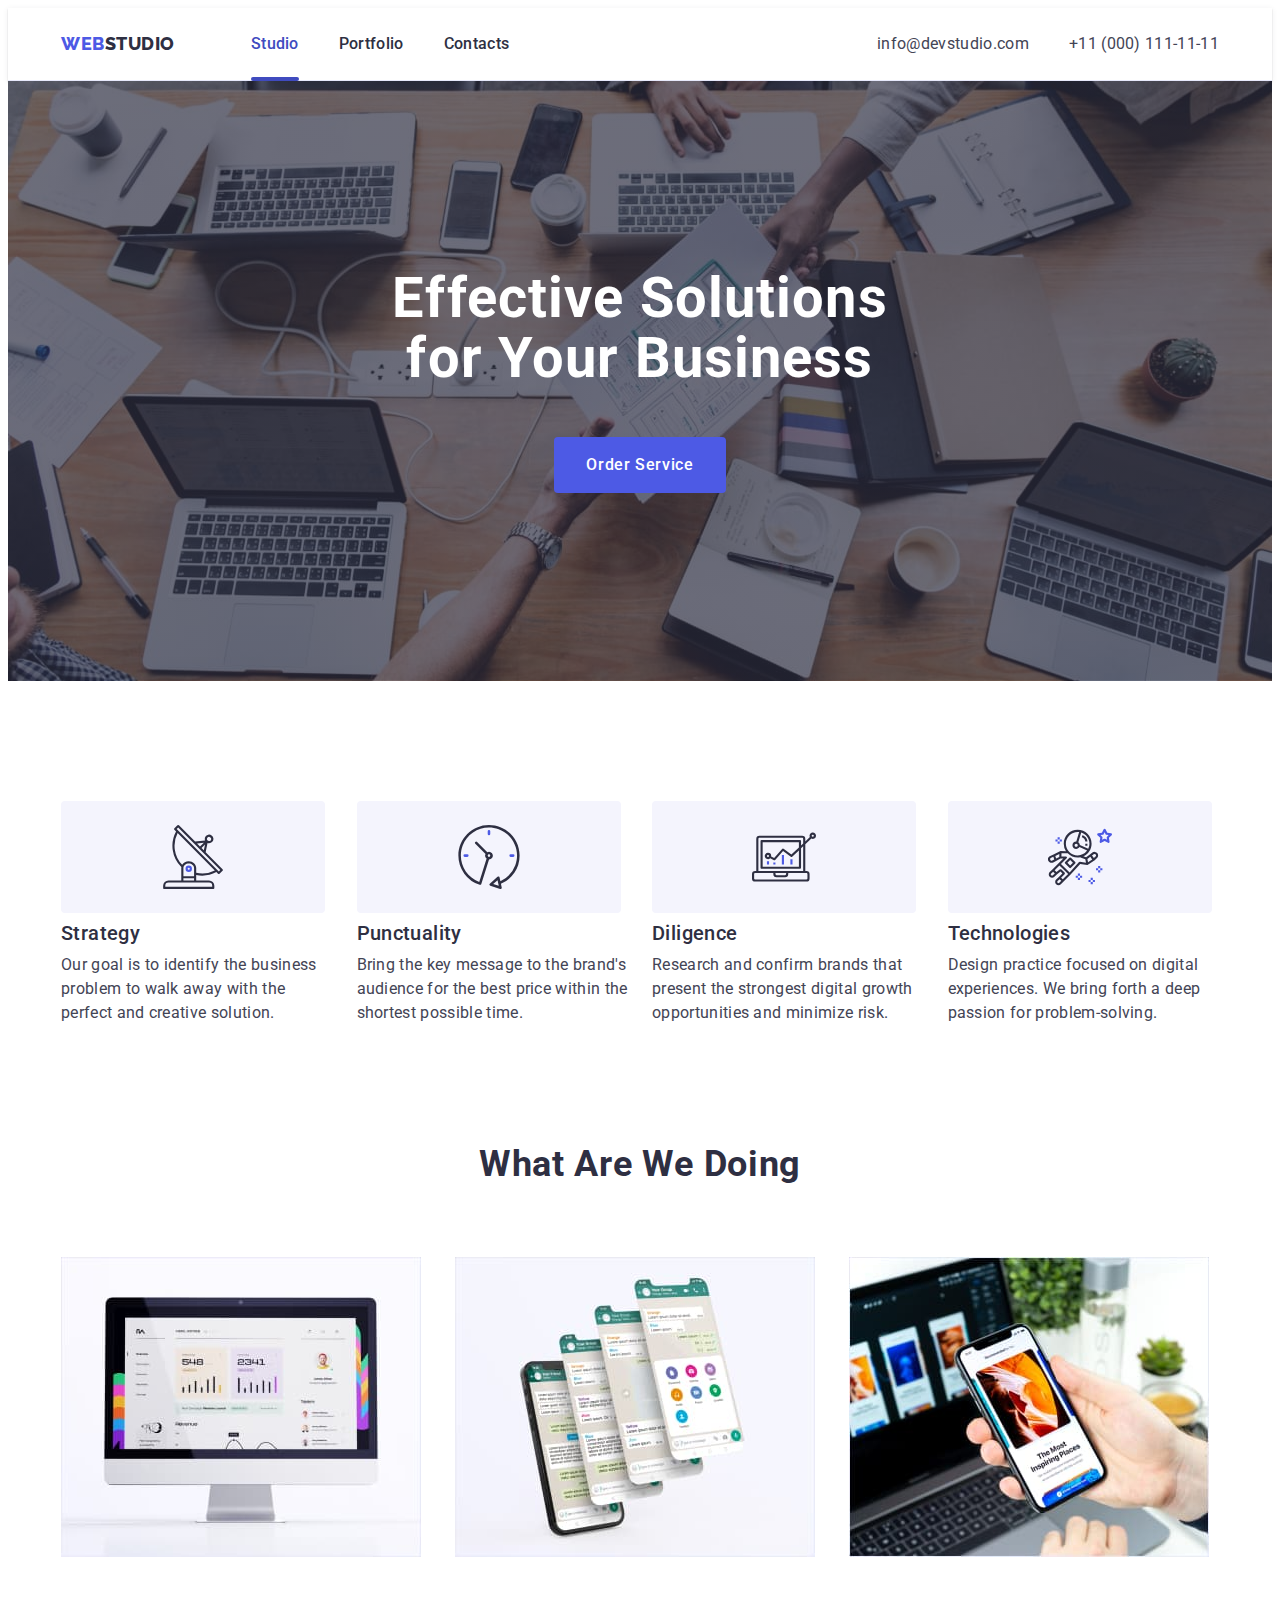
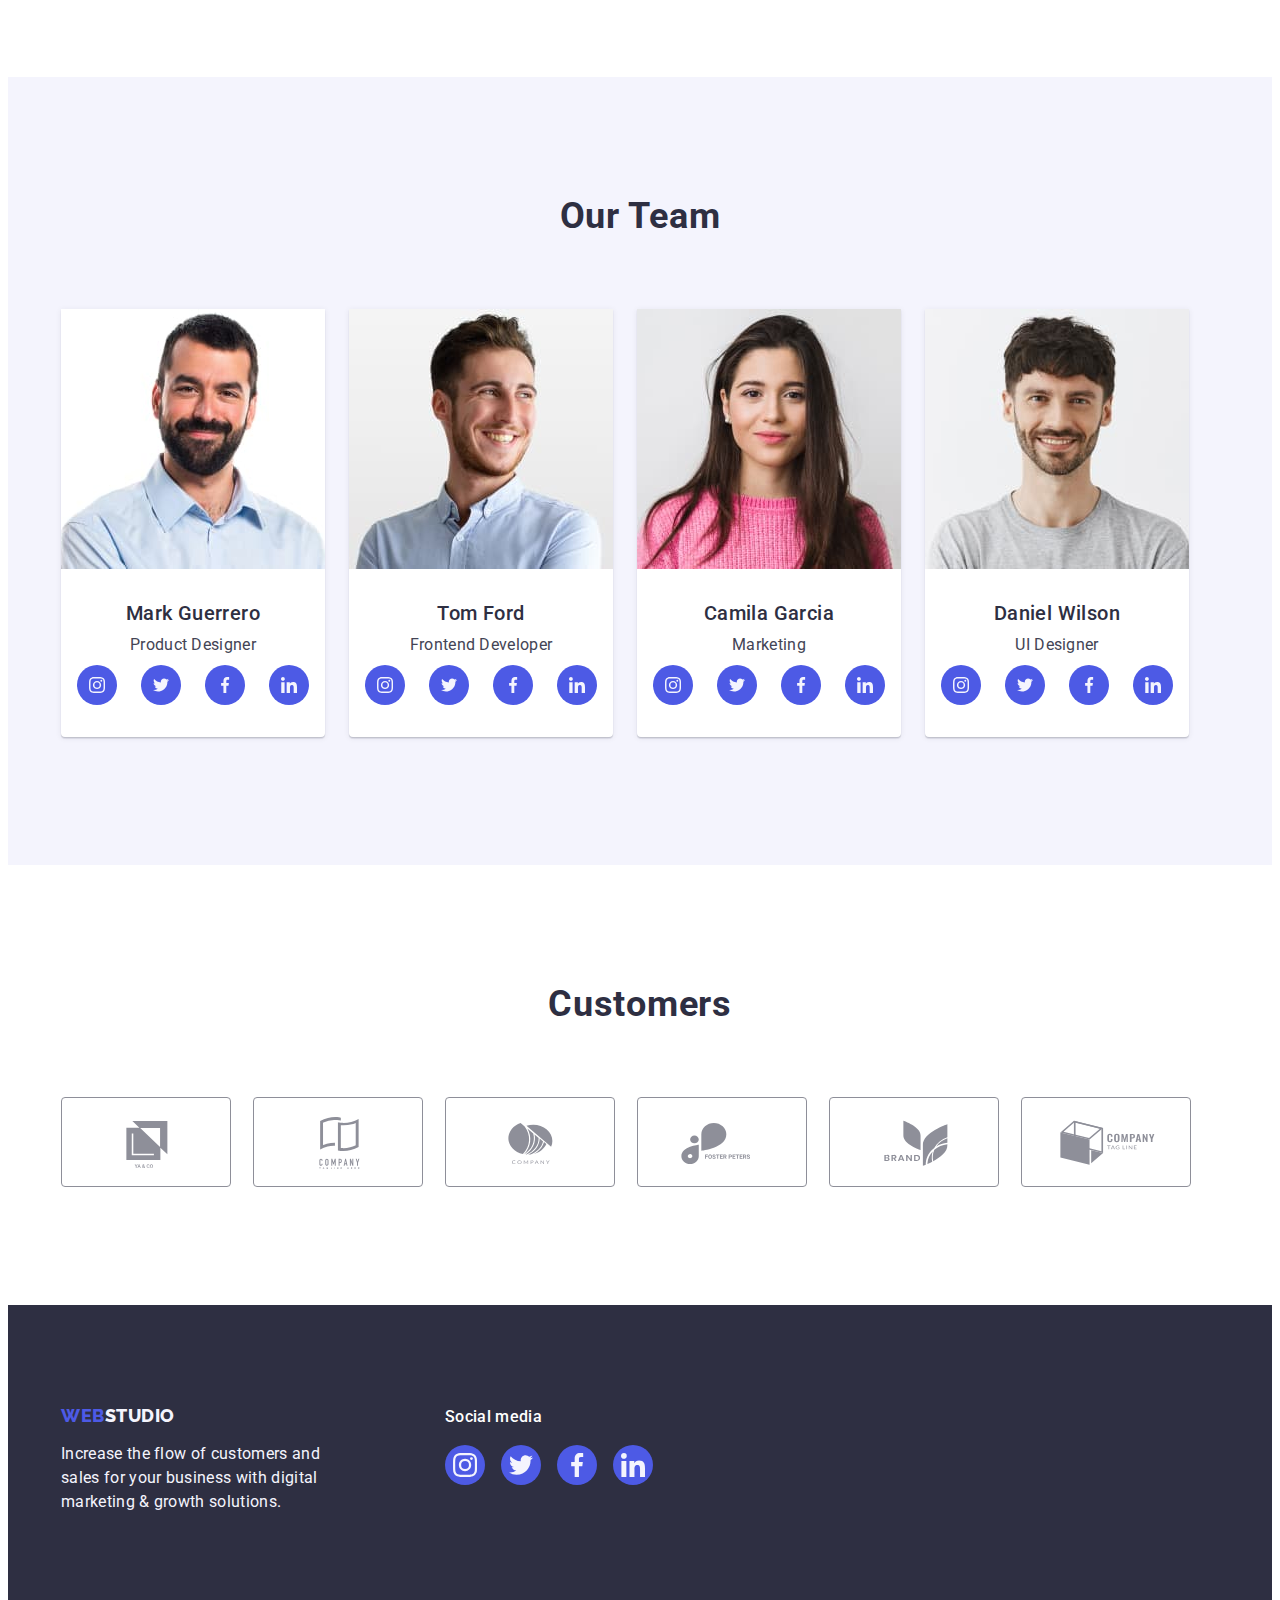
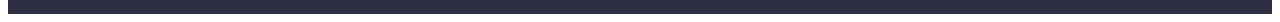
==== index.html @ b4ae4a30 "Initial commit" ====
<!DOCTYPE html>
<html lang="en">
  <head>
    <meta charset="UTF-8" />
    <meta name="viewport" content="width=device-width, initial-scale=1.0" />
    <title>Web Studio(Version 4.0)</title>
    <link rel="preconnect" href="https://fonts.googleapis.com" />
    <link rel="preconnect" href="https://fonts.gstatic.com" crossorigin />
    <link
      href="https://fonts.googleapis.com/css2?family=Raleway:wght@800&family=Roboto:wght@400;500;700&display=swap"
      rel="stylesheet"
    />
    <link
      rel="stylesheet"
      href="https://cdnjs.cloudflare.com/ajax/libs/modern-normalize/2.0.0/modern-normalize.min.css"
      integrity="sha512-4xo8blKMVCiXpTaLzQSLSw3KFOVPWhm/TRtuPVc4WG6kUgjH6J03IBuG7JZPkcWMxJ5huwaBpOpnwYElP/m6wg=="
      crossorigin="anonymous"
      referrerpolicy="no-referrer"
    />
    <link rel="stylesheet" href="./css/style.css" />
  </head>
  <body>
    <header class="header">
      <div class="header-container container">
        <nav class="header-navigation">
          <a class="header-logo link" href="./index.html"
            >Web<span class="secondpart-logo">Studio</span></a
          >
          <ul class="header-menu list">
            <li class="header-menu-item">
              <a class="header-menu-list link current" href="./index.html"
                >Studio</a
              >
            </li>
            <li class="header-menu-item">
              <a class="header-menu-list link" href="./portfolio.html"
                >Portfolio</a
              >
            </li>
            <li class="header-menu-item">
              <a class="header-menu-list link" href="">Contacts</a>
            </li>
          </ul>
        </nav>

        <address class="contacts">
          <ul class="contacts-list list">
            <li class="contacts-item">
              <a
                class="contacts-item-link link"
                href="mailto:info@devstudio.com"
                >info@devstudio.com</a
              >
            </li>
            <li class="contacts-item">
              <a class="contacts-item-link link" href="tel:+110001111111"
                >+11 (000) 111-11-11</a
              >
            </li>
          </ul>
        </address>
      </div>
    </header>
    <main>
      <section class="hero">
        <div class="container hero-container">
          <h1 class="hero-tittle">Effective Solutions for Your Business</h1>
          <button class="hero-button" type="button" data-modal-open>
            Order Service
          </button>
        </div>
      </section>
      <section class="advantages">
        <div class="container">
          <h2 class="visually-hidden">Advantager</h2>
          <ul class="advantages-list list">
            <li class="advantages-item">
              <div class="icon-wrap">
                <svg class="advantages-icon" width="64" height="64">
                  <use href="./images/icons.svg#icon-antenna"></use>
                </svg>
              </div>
              <h3 class="advantages-subtitle">Strategy</h3>
              <p class="advantages-item-text">
                Our goal is to identify the business problem to walk away with
                the perfect and creative solution.
              </p>
            </li>
            <li class="advantages-item">
              <div class="icon-wrap">
                <svg class="advantages-icon" width="64" height="64">
                  <use href="./images/icons.svg#icon-clock"></use>
                </svg>
              </div>
              <h3 class="advantages-subtitle">Punctuality</h3>
              <p class="advantages-item-text">
                Bring the key message to the brand's audience for the best price
                within the shortest possible time.
              </p>
            </li>
            <li class="advantages-item">
              <div class="icon-wrap">
                <svg class="advantages-icon" width="64" height="64">
                  <use href="./images/icons.svg#icon-diagram"></use>
                </svg>
              </div>
              <h3 class="advantages-subtitle">Diligence</h3>
              <p class="advantages-item-text">
                Research and confirm brands that present the strongest digital
                growth opportunities and minimize risk.
              </p>
            </li>
            <li class="advantages-item">
              <div class="icon-wrap">
                <svg class="advantages-icon" width="64" height="64">
                  <use href="./images/icons.svg#icon-astronaut"></use>
                </svg>
              </div>
              <h3 class="advantages-subtitle">Technologies</h3>
              <p class="advantages-item-text">
                Design practice focused on digital experiences. We bring forth a
                deep passion for problem-solving.
              </p>
            </li>
          </ul>
        </div>
      </section>
      <section class="products">
        <div class="container">
          <h2 class="products-title">What are we doing</h2>
          <ul class="products-list list">
            <li class="products-item">
              <img
                src="./images/products-img1.jpg"
                alt="monitor"
                width="360"
                class="products-img"
              />
            </li>
            <li class="products-item">
              <img
                src="./images/products-img2.jpg"
                alt="touchscreen"
                width="360"
                class="products-img"
              />
            </li>
            <li class="products-item">
              <img
                src="./images/products-img3.jpg"
                alt="mobitel"
                width="360"
                class="products-img"
              />
            </li>
          </ul>
        </div>
      </section>
      <section class="team">
        <div class="team-container container">
          <h2 class="team-tittle">Our Team</h2>
          <ul class="team-list list">
            <li class="team-item">
              <img
                src="./images/team-card-1.jpg"
                alt="Mark Guerrero"
                width="264"
              />
              <div class="team-text-cont">
                <h3 class="team-name">Mark Guerrero</h3>
                <p class="team-name-text">Product Designer</p>
                <ul class="team-soc-list list">
                  <li class="team-soc-item">
                    <a href="" class="team-soc-link">
                      <svg class="team-soc-icon" width="16" height="16">
                        <use href="./images/icons.svg#instagram"></use>
                      </svg>
                    </a>
                  </li>
                  <li class="team-soc-item">
                    <a href="" class="team-soc-link">
                      <svg class="team-soc-icon" width="16" height="16">
                        <use href="./images/icons.svg#icon-twitter"></use>
                      </svg>
                    </a>
                  </li>
                  <li class="team-soc-item">
                    <a href="" class="team-soc-link">
                      <svg class="team-soc-icon" width="16" height="16">
                        <use href="./images/icons.svg#icon-facebook"></use>
                      </svg>
                    </a>
                  </li>
                  <li class="team-soc-item">
                    <a href="" class="team-soc-link">
                      <svg class="team-soc-icon" width="16" height="16">
                        <use href="./images/icons.svg#icon-linkedin"></use>
                      </svg>
                    </a>
                  </li>
                </ul>
              </div>
            </li>
            <li class="team-item">
              <img src="./images/team-card-2.jpg" alt="Tom Ford" width="264" />
              <div class="team-text-cont">
                <h3 class="team-name">Tom Ford</h3>
                <p class="team-name-text">Frontend Developer</p>
                <ul class="team-soc-list list">
                  <li class="team-soc-item">
                    <a href="" class="team-soc-link">
                      <svg class="team-soc-icon" width="16" height="16">
                        <use href="./images/icons.svg#instagram"></use>
                      </svg>
                    </a>
                  </li>
                  <li class="team-soc-item">
                    <a href="" class="team-soc-link">
                      <svg class="team-soc-icon" width="16" height="16">
                        <use href="./images/icons.svg#icon-twitter"></use>
                      </svg>
                    </a>
                  </li>
                  <li class="team-soc-item">
                    <a href="" class="team-soc-link">
                      <svg class="team-soc-icon" width="16" height="16">
                        <use href="./images/icons.svg#icon-facebook"></use>
                      </svg>
                    </a>
                  </li>
                  <li class="team-soc-item">
                    <a href="" class="team-soc-link">
                      <svg class="team-soc-icon" width="16" height="16">
                        <use href="./images/icons.svg#icon-linkedin"></use>
                      </svg>
                    </a>
                  </li>
                </ul>
              </div>
            </li>
            <li class="team-item">
              <img
                src="./images/team-card-3.jpg"
                alt="Camila Garcia"
                width="264"
              />
              <div class="team-text-cont">
                <h3 class="team-name">Camila Garcia</h3>
                <p class="team-name-text">Marketing</p>
                <ul class="team-soc-list list">
                  <li class="team-soc-item">
                    <a href="" class="team-soc-link">
                      <svg class="team-soc-icon" width="16" height="16">
                        <use href="./images/icons.svg#instagram"></use>
                      </svg>
                    </a>
                  </li>
                  <li class="team-soc-item">
                    <a href="" class="team-soc-link">
                      <svg class="team-soc-icon" width="16" height="16">
                        <use href="./images/icons.svg#icon-twitter"></use>
                      </svg>
                    </a>
                  </li>
                  <li class="team-soc-item">
                    <a href="" class="team-soc-link">
                      <svg class="team-soc-icon" width="16" height="16">
                        <use href="./images/icons.svg#icon-facebook"></use>
                      </svg>
                    </a>
                  </li>
                  <li class="team-soc-item">
                    <a href="" class="team-soc-link">
                      <svg class="team-soc-icon" width="16" height="16">
                        <use href="./images/icons.svg#icon-linkedin"></use>
                      </svg>
                    </a>
                  </li>
                </ul>
              </div>
            </li>
            <li class="team-item">
              <img
                src="./images/team-card-4.jpg"
                alt="Daniel Wilson"
                width="264"
              />
              <div class="team-text-cont">
                <h3 class="team-name">Daniel Wilson</h3>
                <p class="team-name-text">UI Designer</p>
                <ul class="team-soc-list list">
                  <li class="team-soc-item">
                    <a href="" class="team-soc-link">
                      <svg class="team-soc-icon" width="16" height="16">
                        <use href="./images/icons.svg#instagram"></use>
                      </svg>
                    </a>
                  </li>
                  <li class="team-soc-item">
                    <a href="" class="team-soc-link">
                      <svg class="team-soc-icon" width="16" height="16">
                        <use href="./images/icons.svg#icon-twitter"></use>
                      </svg>
                    </a>
                  </li>
                  <li class="team-soc-item">
                    <a href="" class="team-soc-link">
                      <svg class="team-soc-icon" width="16" height="16">
                        <use href="./images/icons.svg#icon-facebook"></use>
                      </svg>
                    </a>
                  </li>
                  <li class="team-soc-item">
                    <a href="" class="team-soc-link">
                      <svg class="team-soc-icon" width="16" height="16">
                        <use href="./images/icons.svg#icon-linkedin"></use>
                      </svg>
                    </a>
                  </li>
                </ul>
              </div>
            </li>
          </ul>
        </div>
      </section>
      <section class="customers">
        <div class="container">
          <h2 class="customers-title">Customers</h2>
          <ul class="customers-list list">
            <li class="customers-item">
              <a href="" class="customers-link">
                <svg class="customers-icon" width="104" height="56">
                  <use href="./images/icons.svg#icon-logo-1"></use>
                </svg>
              </a>
            </li>
            <li class="customers-item">
              <a href="" class="customers-link">
                <svg class="customers-icon" width="104" height="56">
                  <use href="./images/icons.svg#icon-logo-2"></use>
                </svg>
              </a>
            </li>
            <li class="customers-item">
              <a href="" class="customers-link">
                <svg class="customers-icon" width="104" height="56">
                  <use href="./images/icons.svg#icon-logo-3"></use>
                </svg>
              </a>
            </li>
            <li class="customers-item">
              <a href="" class="customers-link">
                <svg class="customers-icon" width="104" height="56">
                  <use href="./images/icons.svg#icon-logo-4"></use>
                </svg>
              </a>
            </li>
            <li class="customers-item">
              <a href="" class="customers-link">
                <svg class="customers-icon" width="104" height="56">
                  <use href="./images/icons.svg#icon-logo-5"></use>
                </svg>
              </a>
            </li>
            <li class="customers-item">
              <a href="" class="customers-link">
                <svg class="customers-icon" width="104" height="56">
                  <use href="./images/icons.svg#icon-logo-6"></use>
                </svg>
              </a>
            </li>
          </ul>
        </div>
      </section>
    </main>
    <footer class="footer">
      <div class="container footer-container">
        <div class="logo-wrap">
          <a class="footer-logo link" href="./index.html"
            >Web<span class="footer-secondpart-logo">Studio</span></a
          >
          <p class="footer-text">
            Increase the flow of customers and sales for your business with
            digital marketing & growth solutions.
          </p>
        </div>
        <div class="footer-soc-wrap">
          <p class="footer-soc-text">Social media</p>
          <ul class="footer-soc-list list">
            <li class="footer-soc-item">
              <a href="" class="footer-soc-link">
                <svg class="footer-soc-icon" width="24" height="24">
                  <use href="./images/icons.svg#instagram"></use>
                </svg>
              </a>
            </li>
            <li class="footer-soc-item">
              <a href="" class="footer-soc-link">
                <svg class="footer-soc-icon" width="24" height="24">
                  <use href="./images/icons.svg#icon-twitter"></use>
                </svg>
              </a>
            </li>
            <li class="footer-soc-item">
              <a href="" class="footer-soc-link">
                <svg class="footer-soc-icon" width="24" height="24">
                  <use href="./images/icons.svg#icon-facebook"></use>
                </svg>
              </a>
            </li>
            <li class="footer-soc-item">
              <a href="" class="footer-soc-link">
                <svg class="footer-soc-icon" width="24" height="24">
                  <use href="./images/icons.svg#icon-linkedin"></use>
                </svg>
              </a>
            </li>
          </ul>
        </div>
      </div>
    </footer>
    <div class="backdrop is-hidden" data-modal>
      <div class="modal">
        <button type="button" class="modal-close-btn" data-modal-close>
          <svg class="modal-button" width="8" height="8">
            <use href="./images/icons.svg#icon-close-black"></use>
          </svg>
        </button>
      </div>
    </div>
    <script src="./js/modal.js"></script>
  </body>
</html>
---- css/style.css ----
:root{
    --iris: #4D5AE5;
    --navyblue: #2E2F42;
    --ocean: #404BBF;
    --slate: #434455;
    --white: #FFF;
    --cloud: #F4F4FD;
    --cornflower: #E7E9FC;
    --timing-function: 250ms cubic-bezier(0.4, 0, 0.2, 1);
}



p, h1,h2,h3,h4,h5,h6 {
    margin-top: 0;
    margin-bottom: 0;
}

ul, ol {
    margin-top: 0;
    margin-bottom: 0;
    padding-left: 0;
    margin: 0 auto;
}

img {
    display: block;
    max-width: 100%;
    height: auto;
}

body { 
    font-family: "Roboto", sans-serif;
    color:var(--slate);
    background-color: var(--white);
}

.container {
    width: 100%;
    max-width: 1158px;
    padding-left: 15px;
    padding-right: 15px;
    margin: 0 auto;    
}

.visually-hidden {
    position: absolute;
    width: 1px;
    height: 1px;
    margin: -1px;
    border: 0;
    padding: 0;
    white-space: nowrap;
    clip-path: inset(100%);
    clip: rect(0 0 0 0);
    overflow: hidden;
}


.link {
    text-decoration: none;
}
.list {
    list-style-type: none;
}
.header-logo {
    color: var(--iris);
        font-size: 18px;
        font-family: Raleway, sans-serif;        
        font-weight: 800;
        line-height: 1.17;
        letter-spacing: 0.03em;
        text-transform: uppercase;
        margin-right: 76px;
}
.secondpart-logo {
    color: var(--navyblue);
}
/**---------------HEADER----------------*/

.header-menu-list.current {
    position: relative;
    color: #404BBF;
    transition: color var(--timing-function);
}
.header-menu-list.current::after{
    content: '';
    border-radius: 2px;
    background: var(--ocean, #404BBF);
    width: 100%;
    height: 4px;
    position: absolute;
    left: 0;
    bottom: -1px;
}

.header {
    border-bottom: 1px solid var(--cornflower);
    box-shadow: 0px 2px 1px rgba(46, 47, 66, 0.08), 0px 1px 1px rgba(46, 47, 66, 0.16), 0px 1px 6px rgba(46, 47, 66, 0.08);
}

.header-container {
    display: flex;
    justify-content: space-between;
    
}

.header-navigation {
    display: flex;
    align-items: center;
}

.header-menu {
    display: flex;
    gap: 40px;
}


.header-menu-list {
    color: var(--navyblue);
    font-size: 16px;
    font-weight: 500;
    display: block;
    line-height: 1.5;
    letter-spacing: 0.02em;
    padding: 24px 0;
    transition: color (var(--timing-function));
}

.header-menu-list:hover,
.header-menu-list:focus {
    color: var(--ocean);
}

    .contacts {
        font-style: normal;
    }

    .contacts-list {
        display: flex;
        gap: 40px;
        margin-left: auto;
    }

.contacts-item-link {
    color: var(--slate);
        font-size: 16px;
        display: block;
        line-height: 1.5;
        letter-spacing: 0.02em;
        padding: 24px 0;
        transition: color var(--timing-function);
}
.contacts-item-link:hover,
.contacts-item-link:focus {
    color: var(--ocean);
}
/**---------------HERO----------------*/
.hero {   
    background: var(--navyblue);
    padding-top: 188px;
    padding-bottom: 188px;
    background-image: linear-gradient(rgba(46, 47, 66, 0.70), rgba(46, 47, 66, 0.70)), url(../images/people-office.jpg);
    background-repeat: no-repeat;
    background-position: center;
    background-size: cover;
    max-width: 1440px;
    margin: 0 auto;

}
    .hero-container {        
        margin: 0 auto;
    }

.hero-tittle {
        color: var(--white);
        text-align: center;
        font-size: 56px;
        font-weight: 700;
        line-height: 1.07;
        letter-spacing: 0.02em;
        text-align: center;
        max-width: 496px;
        margin: 0 auto;
        margin-bottom: 48px;
}
.hero-button {
        color:var(--white);       
        font-size: 16px;
        font-family: "Roboto", sans-serif;
        font-weight: 500;
        line-height: 1.5;
        letter-spacing: 0.04em;
        background-color: var(--iris);
        cursor: pointer;
        display: block;
        padding: 16px 32px;
        margin: 0 auto;
        min-width: 169px;
        height: 56px;
        border: none;
        border-radius: 4px;
        transition: background-color var(--timing-function);
}
.hero-button:hover,
.hero-button:focus {
    background-color: var(--ocean);
}

/**---------------ADWANTAGES----------------*/

.advantages {
    margin:0 0;
    padding-top: 120px;
    padding-bottom: 120px;

}


.advantages-list {
    display: flex;
    gap: 24px;

}


.advantages-item {
    width: calc((100% - 24px * 3) / 4);

}

.icon-wrap {
    width: 264px;
    height: 112px;
    background-color: #F4F4FD;
    display: flex;
    justify-content: center;
    align-items: center;
    margin-bottom: 8px;
    border-radius: 4px;

}
.advantages-subtitle {
    color: var(--navyblue);
    font-size: 20px;
    font-weight: 500;
    line-height: 1.2;
    letter-spacing: 0.02em;
    margin-bottom: 8px;
}

.advantages-item-text {
    color: var(--slate);
    font-size: 16px;
    line-height: 1.5;
    letter-spacing: 0.02em;
}


/**---------------PRODUUCTS----------------*/


.products {
    padding-bottom: 120px;
}

.products-title {
        color: var(--navyblue);
        text-align: center;
        font-size: 36px;
        font-weight: 700;
        line-height: 1.11;
        letter-spacing: 0.02em;
        text-transform: capitalize;
        text-align: center;
        margin-bottom: 72px;
}

.products-list {
    display: flex;
    gap: 24px;
}

.products-item {
    width: calc((100% - 48px) / 3);    
}

.products-img {}

/**---------------TEAM----------------*/


.team {
background-color: var(--cloud);
padding: 120px 0;
}

.teaam-container {
    padding: 120px 0;
}

.team-tittle {
        color: var(--navyblue);
        text-align: center;
        font-size: 36px;
        font-weight: 700;
        line-height: 1.11;
        letter-spacing: 0.02em;
        text-transform: capitalize;        
        margin-bottom: 72px;
}

.team-list {
    display: flex;
    gap: 24px; 
    }

.list {}

.team-item {
    width: calc((100% - 72) - 4);
    background-color: var(--white);
    margin-bottom: 120px;
    margin-bottom: 8px;
    border-radius: 0px 0px 4px 4px;
    box-shadow: 0px 1px 6px rgba(46, 47, 66, 0.08),
        0px 1px 1px rgba(46, 47, 66, 0.16),
        0px 2px 1px rgba(46, 47, 66, 0.08);
}

.team-text-cont {
padding: 32px 0;
}

.team-name {
        color: var(--navyblue);
        text-align: center;
        font-size: 20px;
        font-weight: 500;
        line-height: 1.2;
        letter-spacing: 0.02em; 
        margin-bottom: 8px;       
}

.team-name-text {
        color: var(--slate);
        text-align: center;
        font-size: 16px;
        line-height: 1.5;
        letter-spacing: 0.02em;
        margin-bottom: 8px;
}

.team-soc-list {
    display: flex;
    gap: 24px;
    justify-content: center;
}

.team-soc-item {
    width: 40px;
    height: 40px;
}

.team-soc-link {
    display: flex;
    justify-content: center;
    align-items: center;
    height: 100%;
    width: 100%;
    background-color: #4D5AE5;
    border-radius: 50%;
    transition: background-color var(--timing-function) ;
}

.team-soc-link:hover,
.team-soc-link:focus {
    background-color: #404BBF;
}

.team-soc-icon {
    fill: #F4F4FD;
}

/**---------------CUSTOMERS----------------*/

.customers {
padding: 120px 0;
    }



.customers-title {
    color:  #2E2F42;
        text-align: center;
        font-size: 36px;
        line-height: 1.11;
        letter-spacing: 0.02em;
        text-transform: capitalize;
        margin-bottom: 72px;
}

.customers-list {
 display: flex;
 gap: 24px;   
}



.customers-item {
    width: 168px;
    height: 88px;
}

.customers-link {
    width: 100%;
    height: 100%;
    display: flex;
    justify-content: center;
    align-items: center;
    border-radius: 4px;
        border: 1px solid  #8E8F99;
        color: #8E8F99;
        transition: color var(--timing-function), border-color var(--timing-function);
}

.customers-icon {
    fill: currentColor;
}

.customers-link:hover,
.customers-link:focus {
    color: #404BBF;
    border-color: #404BBF;
}

/**---------------FOOTER----------------*/

.footer {
    background-color: var(--navyblue);    
    padding: 100px 0;
}

.footer-container {
    display: flex;
    align-items: baseline;
}

.logo-wrap {
    margin-right: 120px;
}

.footer-logo {
        display: inline-block;
        color: var(--iris);
        font-size: 18px;
        font-family: Raleway, sans-serif;
        font-weight: 800;
        line-height:1.17;
        letter-spacing: 0.03em;
        text-transform: uppercase; 
        margin-bottom: 16px;       
}


.footer-secondpart-logo {
        color: var(--cloud);        
}

.footer-text {
        color: var(--cloud);
        font-size: 16px;
        line-height: 1.5;
        letter-spacing: 0.02em;
        max-width: 264px;
}

.footer-soc-wrap {}

.footer-soc-text {
    color:  #FFF;
        font-size: 16px;
        font-style: normal;
        font-weight: 500;
        line-height: 1.5;
        letter-spacing: 0.02em;
        margin-bottom: 16px;
}

.footer-soc-list {
    display: flex;
    gap: 16px;
    justify-content: center;
    align-items: baseline;
}

.footer-soc-item {
    width: 40px;
    height: 40px;
}

.footer-soc-link {
    display: flex;
        justify-content: center;
        align-items: center;
        height: 100%;
        width: 100%;
        background-color: #4D5AE5;
        border-radius: 50%;
        transition: background-color var(--timing-function);
}

.footer-soc-link:hover,
.footer-soc-link:focus {
    background-color: #31D0AA;
}

.footer-soc-icon {
    fill: #F4F4FD;
}

/**---------------PORTFOLIOPROJECTS----------------*/

.portfolio {
    padding: 96px 0 120px 0;
}

.projects-list {
    display: flex;    
    margin: 0 auto;
    justify-content: center;
    gap: 24px;
    margin-bottom: 72px;  
}

.button-project {
        color: var(--iris);
        text-align: center;
        font-family: Roboto, sans-serif;
        font-size: 16px;
        font-style: normal;
        font-weight: 500;
        line-height: 1.5;
        letter-spacing: 0.04em;
        background-color: var(--cloud);
        cursor: pointer;
        padding: 12px 24px;  
        border: 1px solid var(--cornflower);
        border-radius: 4px;        
        transition: color 250ms cubic-bezier(0.4, 0, 0.2, 1),
            background-color 250ms cubic-bezier(0.4, 0, 0.2, 1),
            border-color 250ms cubic-bezier(0.4, 0, 0.2, 1),
            box-shadow 250ms cubic-bezier(0.4, 0, 0.2, 1);
}

.button-project:hover,
.button-project:focus {
    color: var(--white);
    background-color: var(--ocean);
    border: 1px solid transparent;
    box-shadow: 0px 3px 1px rgba(0, 0, 0, 0.1), 0px 2px 1px rgba(0, 0, 0, 0.08), 0px 2px 2px rgba(0, 0, 0, 0.12);
}

.portfolio-list {
    display: flex;
    flex-wrap: wrap;
    gap: 48px 24px;
}

.portfolio-link {
    display: block;
    transition: box-shadow 250ms cubic-bezier(0.4, 0, 0.2, 1);
}

.portfolio-link:hover,
.portfolio-link:focus {
    box-shadow: 0px 1px 6px rgba(46, 47, 66, 0.08),
        0px 1px 1px rgba(46, 47, 66, 0.16), 0px 2px 1px rgba(46, 47, 66, 0.08);
}

.portfolio-item {
    width: calc((100% - 48px) / 3);
}

.portfolio-box {
    position: relative;
    overflow: hidden;
}



.overlay-text {
    position: absolute;
    top: 0;
    left: 0;
        font-size: 16px;
        line-height: 1.5;
        letter-spacing: 0.02em;
        color: #F4F4FD;
        padding: 40px 32px;
        background-color: #4d5ae5;
        height: 100%;
        width: 100%;
        transform: translateY(100%);
        transition: transform 250ms cubic-bezier(0.4, 0, 0.2, 1);
}

.portfolio-link:hover .overlay-text,
.portfolio-link:focus .overlay-text {
    transform: translateY(0);
    box-shadow: 0px 1px 6px rgba(46, 47, 66, 0.08), 0px 1px 1px rgba(46, 47, 66, 0.16), 0px 2px 1px rgba(46, 47, 66, 0.08);
}

.project-text-block {
    padding: 32px 16px;
    border: 1px solid var(--cornflower);
    border-top: none;
}

    .portfolio-projects-titles {
            color: var(--navyblue);
            font-size: 20px;
            font-weight: 500;
            line-height: 1.2;
            letter-spacing: 0.02em;
            margin-bottom: 8px;
    }

    .portfolio-projects-text {
            color: var(--slate);
            font-size: 16px;
            line-height: 1.5;
            letter-spacing: 0.02em;
    }

        /**---------------MODAL----------------*/

    .backdrop {
position: fixed;
top: 0;
width: 100%;
height: 100%;
background:  rgba(46, 47, 66, 0.40);
display: flex;
transition: opacity 250ms cubic-bezier(0.4, 0, 0.2, 1), visibility 250ms cubic-bezier(0.4, 0, 0.2, 1);
    }

    .modal {
        width: 408px;
            min-height: 584px;
            border-radius: 4px;
            background: var(--dairy, #FCFCFC);
            box-shadow: 0px 2px 1px 0px rgba(0, 0, 0, 0.20), 0px 1px 3px 0px rgba(0, 0, 0, 0.12), 0px 1px 1px 0px rgba(0, 0, 0, 0.14);
            position: absolute;
            left: 50%;
            top: 50%;
            transform: translate(-50%, -50%);
            transition: transform 250ms cubic-bezier(0.4, 0, 0.2, 1);
    }

    .modal-button {
    transition: fill 250ms cubic-bezier(0.4, 0, 0.2, 1);
    }

    .modal-close-btn {
        display: flex;
            justify-content: center;
            align-items: center;
            width: 24px;
            height: 24px;
            position: absolute;
            top: 24px;
            right: 24px;
            background-color: #e7e9fc;
            border: 1px solid rgba(0, 0, 0, 0.1);
            border-radius: 50%;
            padding: 0;
            cursor: pointer;
            transition: background-color 250ms cubic-bezier(0.4, 0, 0.2, 1), border 250ms cubic-bezier(0.4, 0, 0.2, 1);
    }

    .modal-close-btn:hover,
    .modal-close-btn:focus {
        background-color: #404BBF;
        border: none;
        fill: #ffffff
    }

    .is-hidden {
        opacity: 0;
        visibility: hidden;
        pointer-events: none;
    }
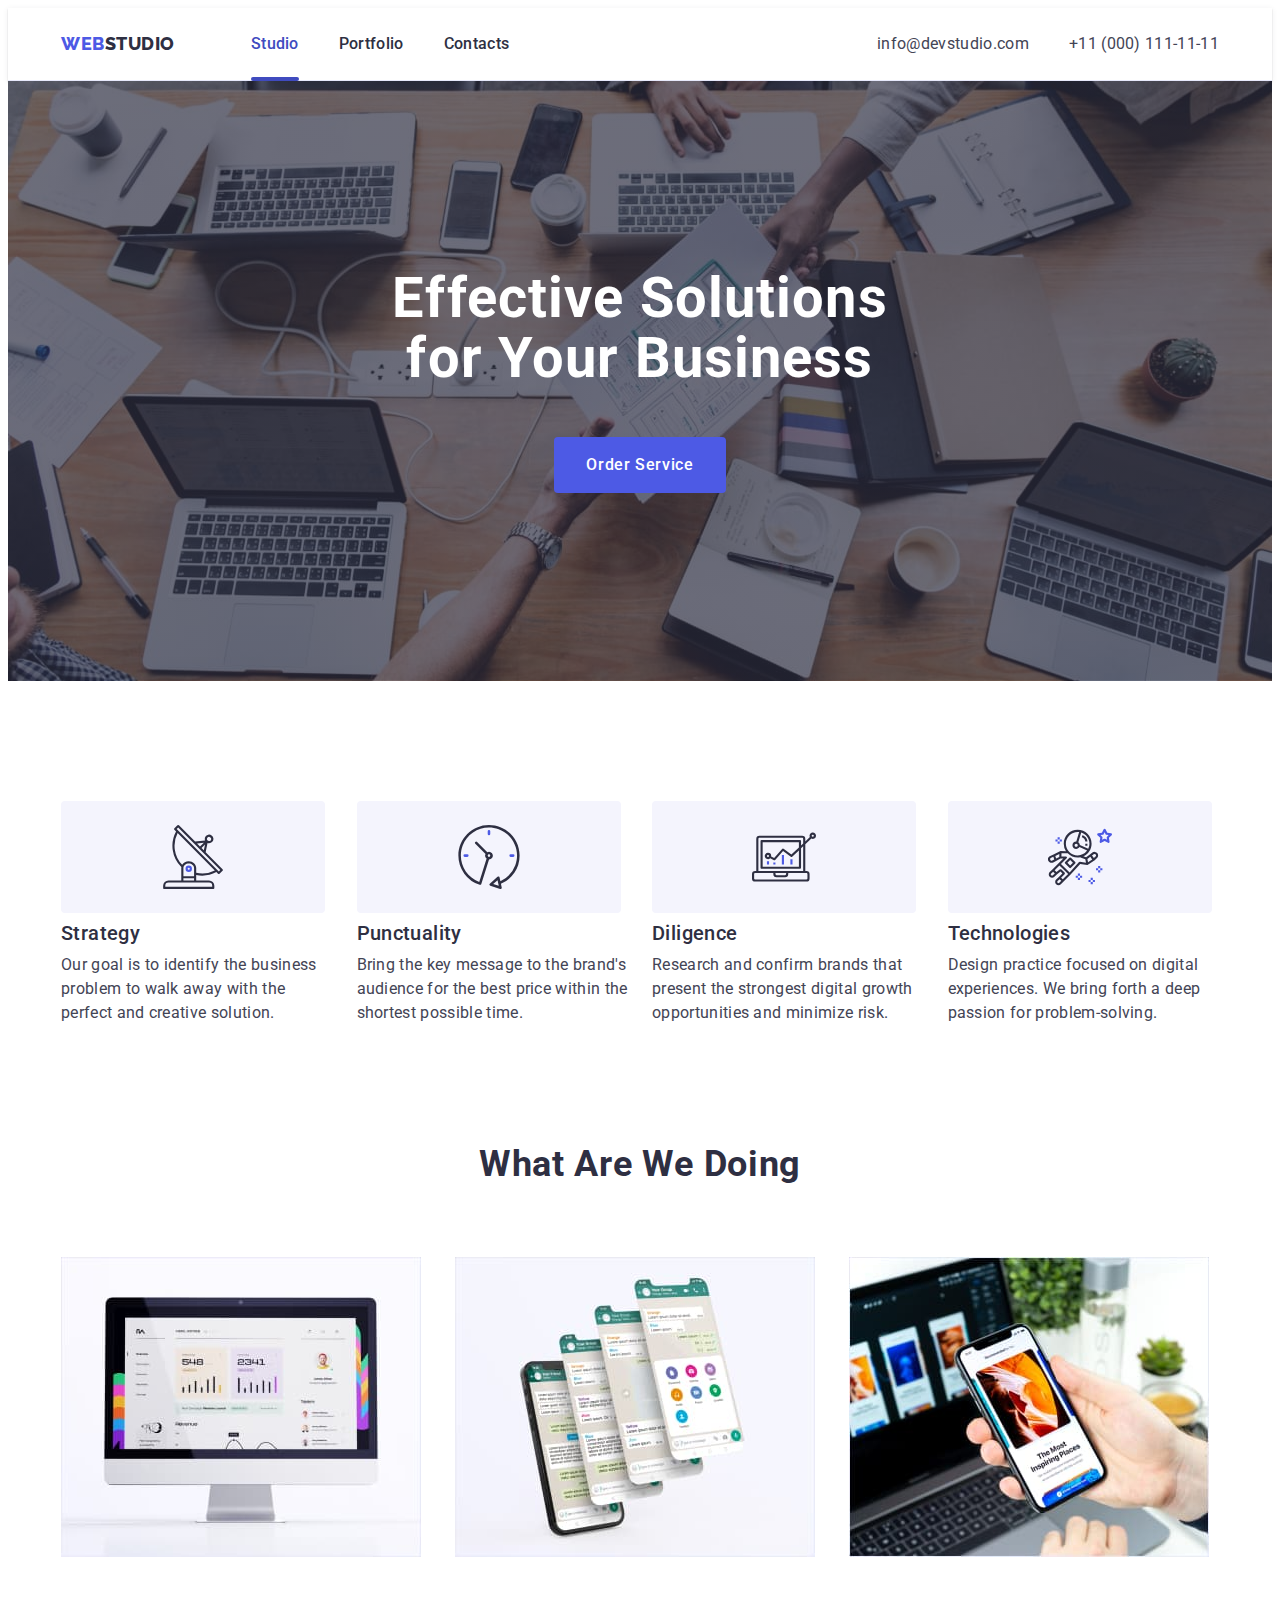
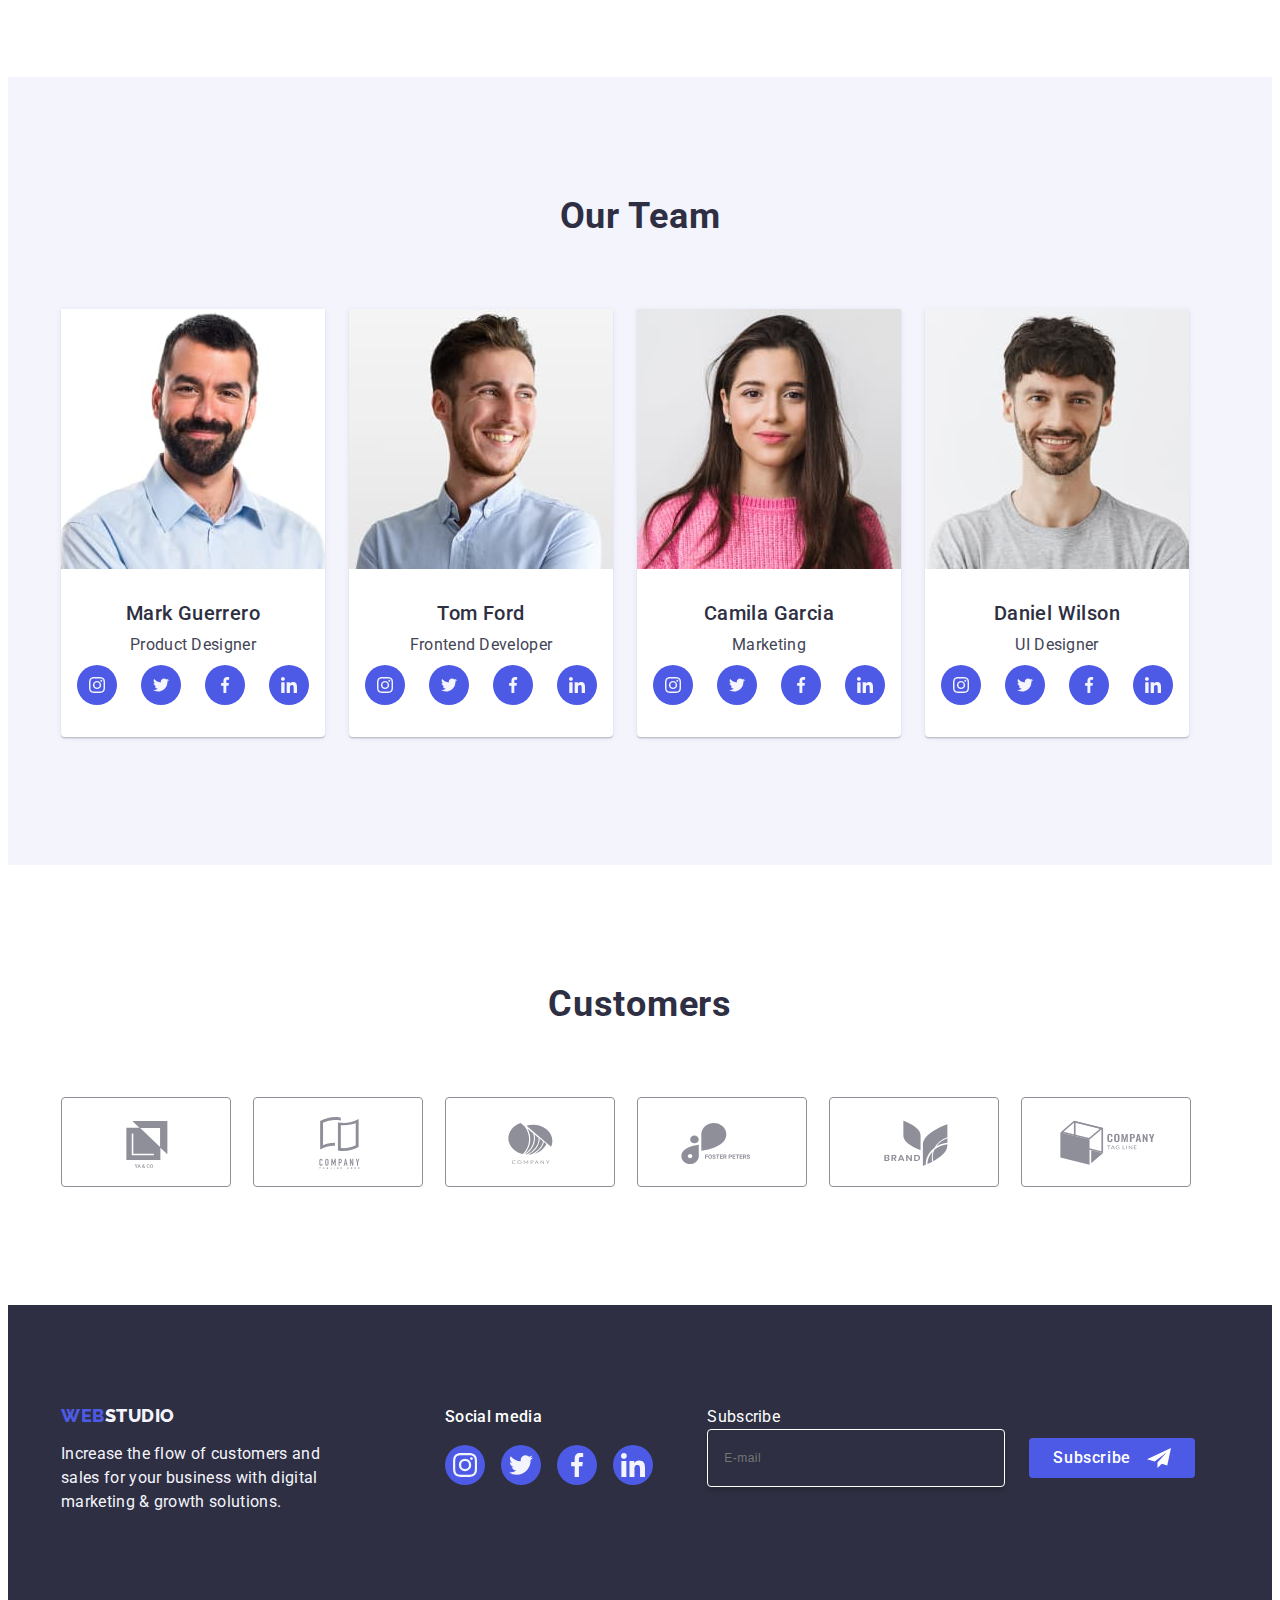
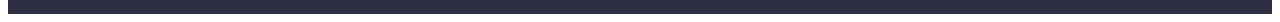
==== commit a27a669d: "hw-05" ====
--- a/index.html
+++ b/index.html
@@ -19,6 +19,7 @@
     />
     <link rel="stylesheet" href="./css/style.css" />
   </head>
+
   <body>
     <header class="header">
       <div class="header-container container">
@@ -417,6 +418,23 @@
             </li>
           </ul>
         </div>
+        <div class="footer-form-wrap">
+          <p class="footer-sutitle">Subscribe</p>
+          <form class="footer-form">
+            <label for="" class="footer-label"
+              ><input
+                type="email"
+                class="footer-input"
+                placeholder="E-mail"
+                name="footer-email" /></label
+            ><button type="submit" class="footer-btn">
+              Subscribe
+              <svg class="footer-form-icon" width="24" height="24">
+                <use href="./images/icons.svg#icon-Frame-3"></use>
+              </svg>
+            </button>
+          </form>
+        </div>
       </div>
     </footer>
     <div class="backdrop is-hidden" data-modal>
@@ -426,6 +444,82 @@
             <use href="./images/icons.svg#icon-close-black"></use>
           </svg>
         </button>
+
+        <p class="modal-title">Leave your contacts and we will call you back</p>
+        <form class="modal-form">
+          <div class="modal-fild">
+            <label for="user-name" class="modal-label"> Name </label>
+            <div class="modal-input-wrap">
+              <input
+                id="user-name"
+                name="user-name"
+                type="text"
+                class="modal-input"
+              />
+              <svg class="modal-icon" width="18" height="24">
+                <use href="./images/icons.svg#icon-person"></use>
+              </svg>
+            </div>
+          </div>
+          <div class="modal-fild">
+            <label for="user-tel" class="modal-label"> Phone </label>
+            <div class="modal-input-wrap">
+              <input
+                id="user-tel"
+                name="user-tel"
+                type="tel"
+                class="modal-input"
+              />
+              <svg class="modal-icon" width="18" height="24">
+                <use href="./images/icons.svg#icon-phone"></use>
+              </svg>
+            </div>
+          </div>
+          <div class="modal-fild">
+            <label for="user-email" class="modal-label"> Email </label>
+            <div class="modal-input-wrap">
+              <input
+                id="user-email"
+                type="email"
+                name="user-email"
+                class="modal-input"
+              />
+              <svg class="modal-icon" width="18" height="24">
+                <use href="./images/icons.svg#icon-email"></use>
+              </svg>
+            </div>
+          </div>
+          <div class="textaria-fild">
+            <label for="user-comment" class="modal-label">Comment</label
+            ><textarea
+              name="user-comment"
+              id="user-comment"
+              class="modal-comment"
+              placeholder="Text input"
+            ></textarea>
+          </div>
+          <div class="fild-check">
+            <input
+              id="user-privacy"
+              type="checkbox"
+              name="user-privacy"
+              value="true"
+              class="input-check visually-hidden"
+            />
+            <label for="user-privacy" class="input-check-text"
+              ><span class="check-empty">
+                <svg class="check-icon" width="10" height="8">
+                  <use href="./images/icons.svg#icon-Vector"></use>
+                </svg> </span
+              >I accept the terms and conditions of the<a
+                href=""
+                class="input-check-link"
+                >Privacy Policy</a
+              ></label
+            >
+          </div>
+          <button class="modal-btn" type="submit">Send</button>
+        </form>
       </div>
     </div>
     <script src="./js/modal.js"></script>
--- a/css/style.css
+++ b/css/style.css
@@ -1,693 +1,904 @@
-:root{
-    --iris: #4D5AE5;
-    --navyblue: #2E2F42;
-    --ocean: #404BBF;
-    --slate: #434455;
-    --white: #FFF;
-    --cloud: #F4F4FD;
-    --cornflower: #E7E9FC;
-    --timing-function: 250ms cubic-bezier(0.4, 0, 0.2, 1);
-}
-
-
-
-p, h1,h2,h3,h4,h5,h6 {
-    margin-top: 0;
-    margin-bottom: 0;
-}
-
-ul, ol {
-    margin-top: 0;
-    margin-bottom: 0;
-    padding-left: 0;
-    margin: 0 auto;
+:root {
+  --iris: #4d5ae5;
+  --navyblue: #2e2f42;
+  --ocean: #404bbf;
+  --slate: #434455;
+  --white: #fff;
+  --cloud: #f4f4fd;
+  --cornflower: #e7e9fc;
+  --timing-function: 250ms cubic-bezier(0.4, 0, 0.2, 1);
+}
+
+p,
+h1,
+h2,
+h3,
+h4,
+h5,
+h6 {
+  margin-top: 0;
+  margin-bottom: 0;
+}
+
+ul,
+ol {
+  margin-top: 0;
+  margin-bottom: 0;
+  padding-left: 0;
+  margin: 0 auto;
 }
 
 img {
-    display: block;
-    max-width: 100%;
-    height: auto;
-}
-
-body { 
-    font-family: "Roboto", sans-serif;
-    color:var(--slate);
-    background-color: var(--white);
+  display: block;
+  max-width: 100%;
+  height: auto;
+}
+
+body {
+  font-family: "Roboto", sans-serif;
+  color: var(--slate);
+  background-color: var(--white);
 }
 
 .container {
-    width: 100%;
-    max-width: 1158px;
-    padding-left: 15px;
-    padding-right: 15px;
-    margin: 0 auto;    
+  width: 100%;
+  max-width: 1158px;
+  padding-left: 15px;
+  padding-right: 15px;
+  margin: 0 auto;
 }
 
 .visually-hidden {
-    position: absolute;
-    width: 1px;
-    height: 1px;
-    margin: -1px;
-    border: 0;
-    padding: 0;
-    white-space: nowrap;
-    clip-path: inset(100%);
-    clip: rect(0 0 0 0);
-    overflow: hidden;
-}
-
+  position: absolute;
+  width: 1px;
+  height: 1px;
+  margin: -1px;
+  border: 0;
+  padding: 0;
+  white-space: nowrap;
+  clip-path: inset(100%);
+  clip: rect(0 0 0 0);
+  overflow: hidden;
+}
 
 .link {
-    text-decoration: none;
+  text-decoration: none;
 }
 .list {
-    list-style-type: none;
+  list-style-type: none;
 }
 .header-logo {
-    color: var(--iris);
-        font-size: 18px;
-        font-family: Raleway, sans-serif;        
-        font-weight: 800;
-        line-height: 1.17;
-        letter-spacing: 0.03em;
-        text-transform: uppercase;
-        margin-right: 76px;
+  color: var(--iris);
+  font-size: 18px;
+  font-family: Raleway, sans-serif;
+  font-weight: 800;
+  line-height: 1.17;
+  letter-spacing: 0.03em;
+  text-transform: uppercase;
+  margin-right: 76px;
 }
 .secondpart-logo {
-    color: var(--navyblue);
+  color: var(--navyblue);
 }
 /**---------------HEADER----------------*/
 
 .header-menu-list.current {
-    position: relative;
-    color: #404BBF;
-    transition: color var(--timing-function);
-}
-.header-menu-list.current::after{
-    content: '';
-    border-radius: 2px;
-    background: var(--ocean, #404BBF);
-    width: 100%;
-    height: 4px;
-    position: absolute;
-    left: 0;
-    bottom: -1px;
+  position: relative;
+  color: #404bbf;
+  transition: color var(--timing-function);
+}
+.header-menu-list.current::after {
+  content: "";
+  border-radius: 2px;
+  background: var(--ocean, #404bbf);
+  width: 100%;
+  height: 4px;
+  position: absolute;
+  left: 0;
+  bottom: -1px;
 }
 
 .header {
-    border-bottom: 1px solid var(--cornflower);
-    box-shadow: 0px 2px 1px rgba(46, 47, 66, 0.08), 0px 1px 1px rgba(46, 47, 66, 0.16), 0px 1px 6px rgba(46, 47, 66, 0.08);
+  border-bottom: 1px solid var(--cornflower);
+  box-shadow: 0px 2px 1px rgba(46, 47, 66, 0.08),
+    0px 1px 1px rgba(46, 47, 66, 0.16), 0px 1px 6px rgba(46, 47, 66, 0.08);
 }
 
 .header-container {
-    display: flex;
-    justify-content: space-between;
+  display: flex;
+  justify-content: space-between;
+}
+
+.header-navigation {
+  display: flex;
+  align-items: center;
+}
+
+.header-menu {
+  display: flex;
+  gap: 40px;
+}
+
+.header-menu-list {
+  color: var(--navyblue);
+  font-size: 16px;
+  font-weight: 500;
+  display: block;
+  line-height: 1.5;
+  letter-spacing: 0.02em;
+  padding: 24px 0;
+  transition: color (var(--timing-function));
+}
+
+.header-menu-list:hover,
+.header-menu-list:focus {
+  color: var(--ocean);
+}
+
+.contacts {
+  font-style: normal;
+}
+
+.contacts-list {
+  display: flex;
+  gap: 40px;
+  margin-left: auto;
+}
+
+.contacts-item-link {
+  color: var(--slate);
+  font-size: 16px;
+  display: block;
+  line-height: 1.5;
+  letter-spacing: 0.02em;
+  padding: 24px 0;
+  transition: color var(--timing-function);
+}
+.contacts-item-link:hover,
+.contacts-item-link:focus {
+  color: var(--ocean);
+}
+/**---------------HERO----------------*/
+.hero {
+  background: var(--navyblue);
+  padding-top: 188px;
+  padding-bottom: 188px;
+  background-image: linear-gradient(
+      rgba(46, 47, 66, 0.7),
+      rgba(46, 47, 66, 0.7)
+    ),
+    url(../images/people-office.jpg);
+  background-repeat: no-repeat;
+  background-position: center;
+  background-size: cover;
+  max-width: 1440px;
+  margin: 0 auto;
+}
+.hero-container {
+  margin: 0 auto;
+}
+
+.hero-tittle {
+  color: var(--white);
+  text-align: center;
+  font-size: 56px;
+  font-weight: 700;
+  line-height: 1.07;
+  letter-spacing: 0.02em;
+  text-align: center;
+  max-width: 496px;
+  margin: 0 auto;
+  margin-bottom: 48px;
+}
+.hero-button {
+  color: var(--white);
+  font-size: 16px;
+  font-family: "Roboto", sans-serif;
+  font-weight: 500;
+  line-height: 1.5;
+  letter-spacing: 0.04em;
+  background-color: var(--iris);
+  cursor: pointer;
+  display: block;
+  padding: 16px 32px;
+  margin: 0 auto;
+  min-width: 169px;
+  height: 56px;
+  border: none;
+  border-radius: 4px;
+  transition: background-color var(--timing-function);
+}
+.hero-button:hover,
+.hero-button:focus {
+  background-color: var(--ocean);
+}
+
+/**---------------ADWANTAGES----------------*/
+
+.advantages {
+  margin: 0 0;
+  padding-top: 120px;
+  padding-bottom: 120px;
+}
+
+.advantages-list {
+  display: flex;
+  gap: 24px;
+}
+
+.advantages-item {
+  width: calc((100% - 24px * 3) / 4);
+}
+
+.icon-wrap {
+  width: 264px;
+  height: 112px;
+  background-color: #f4f4fd;
+  display: flex;
+  justify-content: center;
+  align-items: center;
+  margin-bottom: 8px;
+  border-radius: 4px;
+}
+.advantages-subtitle {
+  color: var(--navyblue);
+  font-size: 20px;
+  font-weight: 500;
+  line-height: 1.2;
+  letter-spacing: 0.02em;
+  margin-bottom: 8px;
+}
+
+.advantages-item-text {
+  color: var(--slate);
+  font-size: 16px;
+  line-height: 1.5;
+  letter-spacing: 0.02em;
+}
+
+/**---------------PRODUUCTS----------------*/
+
+.products {
+  padding-bottom: 120px;
+}
+
+.products-title {
+  color: var(--navyblue);
+  text-align: center;
+  font-size: 36px;
+  font-weight: 700;
+  line-height: 1.11;
+  letter-spacing: 0.02em;
+  text-transform: capitalize;
+  text-align: center;
+  margin-bottom: 72px;
+}
+
+.products-list {
+  display: flex;
+  gap: 24px;
+}
+
+.products-item {
+  width: calc((100% - 48px) / 3);
+}
+
+.products-img {
+}
+
+/**---------------TEAM----------------*/
+
+.team {
+  background-color: var(--cloud);
+  padding: 120px 0;
+}
+
+.teaam-container {
+  padding: 120px 0;
+}
+
+.team-tittle {
+  color: var(--navyblue);
+  text-align: center;
+  font-size: 36px;
+  font-weight: 700;
+  line-height: 1.11;
+  letter-spacing: 0.02em;
+  text-transform: capitalize;
+  margin-bottom: 72px;
+}
+
+.team-list {
+  display: flex;
+  gap: 24px;
+}
+
+.list {
+}
+
+.team-item {
+  width: calc((100% - 72) - 4);
+  background-color: var(--white);
+  margin-bottom: 120px;
+  margin-bottom: 8px;
+  border-radius: 0px 0px 4px 4px;
+  box-shadow: 0px 1px 6px rgba(46, 47, 66, 0.08),
+    0px 1px 1px rgba(46, 47, 66, 0.16), 0px 2px 1px rgba(46, 47, 66, 0.08);
+}
+
+.team-text-cont {
+  padding: 32px 0;
+}
+
+.team-name {
+  color: var(--navyblue);
+  text-align: center;
+  font-size: 20px;
+  font-weight: 500;
+  line-height: 1.2;
+  letter-spacing: 0.02em;
+  margin-bottom: 8px;
+}
+
+.team-name-text {
+  color: var(--slate);
+  text-align: center;
+  font-size: 16px;
+  line-height: 1.5;
+  letter-spacing: 0.02em;
+  margin-bottom: 8px;
+}
+
+.team-soc-list {
+  display: flex;
+  gap: 24px;
+  justify-content: center;
+}
+
+.team-soc-item {
+  width: 40px;
+  height: 40px;
+}
+
+.team-soc-link {
+  display: flex;
+  justify-content: center;
+  align-items: center;
+  height: 100%;
+  width: 100%;
+  background-color: #4d5ae5;
+  border-radius: 50%;
+  transition: background-color var(--timing-function);
+}
+
+.team-soc-link:hover,
+.team-soc-link:focus {
+  background-color: #404bbf;
+}
+
+.team-soc-icon {
+  fill: #f4f4fd;
+}
+
+/**---------------CUSTOMERS----------------*/
+
+.customers {
+  padding: 120px 0;
+}
+
+.customers-title {
+  color: #2e2f42;
+  text-align: center;
+  font-size: 36px;
+  line-height: 1.11;
+  letter-spacing: 0.02em;
+  text-transform: capitalize;
+  margin-bottom: 72px;
+}
+
+.customers-list {
+  display: flex;
+  gap: 24px;
+}
+
+.customers-item {
+  width: 168px;
+  height: 88px;
+}
+
+.customers-link {
+  width: 100%;
+  height: 100%;
+  display: flex;
+  justify-content: center;
+  align-items: center;
+  border-radius: 4px;
+  border: 1px solid #8e8f99;
+  color: #8e8f99;
+  transition: color var(--timing-function), border-color var(--timing-function);
+}
+
+.customers-icon {
+  fill: currentColor;
+}
+
+.customers-link:hover,
+.customers-link:focus {
+  color: #404bbf;
+  border-color: #404bbf;
+}
+
+/**---------------FOOTER----------------*/
+
+.footer {
+  background-color: var(--navyblue);
+  padding: 100px 0;
+}
+
+.footer-container {
+  display: flex;
+  align-items: baseline;
+}
+
+.logo-wrap {
+  margin-right: 120px;
+}
+
+.footer-logo {
+  display: inline-block;
+  color: var(--iris);
+  font-size: 18px;
+  font-family: Raleway, sans-serif;
+  font-weight: 800;
+  line-height: 1.17;
+  letter-spacing: 0.03em;
+  text-transform: uppercase;
+  margin-bottom: 16px;
+}
+
+.footer-secondpart-logo {
+  color: var(--cloud);
+}
+
+.footer-text {
+  color: var(--cloud);
+  font-size: 16px;
+  line-height: 1.5;
+  letter-spacing: 0.02em;
+  max-width: 264px;
+}
+
+.footer-soc-wrap {
+}
+
+.footer-soc-text {
+  color: #fff;
+  font-size: 16px;
+  font-style: normal;
+  font-weight: 500;
+  line-height: 1.5;
+  letter-spacing: 0.02em;
+  margin-bottom: 16px;
+}
+
+.footer-soc-list {
+  display: flex;
+  gap: 16px;
+  justify-content: center;
+  align-items: baseline;
+}
+
+.footer-soc-item {
+  width: 40px;
+  height: 40px;
+}
+
+.footer-soc-link {
+  display: flex;
+  justify-content: center;
+  align-items: center;
+  height: 100%;
+  width: 100%;
+  background-color: #4d5ae5;
+  border-radius: 50%;
+  transition: background-color var(--timing-function);
+}
+
+.footer-soc-link:hover,
+.footer-soc-link:focus {
+  background-color: #31d0aa;
+}
+
+.footer-soc-icon {
+  fill: #f4f4fd;
+}
+
+.footer-form-wrap {
+  margin-left: auto;
+}
+
+.footer-sutitle {
+  color:  #FFF;
+    font-size: 16px;
+    line-height: 1.5;
+    letter-spacing: 0.02em;
+}
+
+.footer-form {
+  display: flex;
+  align-items: center;
+}
+
+.footer-label {}
+
+.footer-input {
+  min-width: 264px;
+  height: 40px;
+  border: 1px solid var(--white);
+  background-color: transparent;
+  color: var(--white);
     
-}
-
-.header-navigation {
-    display: flex;
+    font-size: 12px;
+    
+    line-height: 2;
+    padding: 8px 16px 8px;   
+    letter-spacing: 0.04em;
+    border-radius: 4px;
+      border: 1px solid #FFF;
+      box-shadow: 0px 4px 4px 0px rgba(0, 0, 0, 0.15);
+}
+
+.footer-btn {
+  display: inline-flex;
+    padding: 8px 24px;
+    justify-content: center;
     align-items: center;
-}
-
-.header-menu {
-    display: flex;
-    gap: 40px;
-}
-
-
-.header-menu-list {
-    color: var(--navyblue);
+    gap: 16px;
+  min-width: 165px;
+    height: 40px;
+  color: #FFF;
+    text-align: center;
+    font-family: Roboto, sans-serif;
     font-size: 16px;
     font-weight: 500;
-    display: block;
     line-height: 1.5;
-    letter-spacing: 0.02em;
-    padding: 24px 0;
-    transition: color (var(--timing-function));
-}
-
-.header-menu-list:hover,
-.header-menu-list:focus {
-    color: var(--ocean);
-}
-
-    .contacts {
-        font-style: normal;
-    }
-
-    .contacts-list {
-        display: flex;
-        gap: 40px;
-        margin-left: auto;
-    }
-
-.contacts-item-link {
-    color: var(--slate);
+    letter-spacing: 0.04em;
+    cursor: pointer;
+    border: none;
+    border-radius: 4px;
+      background-color: var(--iris);
+      margin: 8px 24px;
+        transition: background-color var(--timing-function);
+}
+
+.footer-btn:hover,
+.footer-btn:focus {
+  background-color: var(--ocean);
+}
+
+.footer-form-icon {
+ fill: var(--white);
+}
+
+/**---------------PORTFOLIOPROJECTS----------------*/
+
+.portfolio {
+  padding: 96px 0 120px 0;
+}
+
+.projects-list {
+  display: flex;
+  margin: 0 auto;
+  justify-content: center;
+  gap: 24px;
+  margin-bottom: 72px;
+}
+
+.button-project {
+  color: var(--iris);
+  text-align: center;
+  font-family: Roboto, sans-serif;
+  font-size: 16px;
+  font-style: normal;
+  font-weight: 500;
+  line-height: 1.5;
+  letter-spacing: 0.04em;
+  background-color: var(--cloud);
+  cursor: pointer;
+  padding: 12px 24px;
+  border: 1px solid var(--cornflower);
+  border-radius: 4px;
+  transition: color 250ms cubic-bezier(0.4, 0, 0.2, 1),
+    background-color 250ms cubic-bezier(0.4, 0, 0.2, 1),
+    border-color 250ms cubic-bezier(0.4, 0, 0.2, 1),
+    box-shadow 250ms cubic-bezier(0.4, 0, 0.2, 1);
+}
+
+.button-project:hover,
+.button-project:focus {
+  color: var(--white);
+  background-color: var(--ocean);
+  border: 1px solid transparent;
+  box-shadow: 0px 3px 1px rgba(0, 0, 0, 0.1), 0px 2px 1px rgba(0, 0, 0, 0.08),
+    0px 2px 2px rgba(0, 0, 0, 0.12);
+}
+
+.portfolio-list {
+  display: flex;
+  flex-wrap: wrap;
+  gap: 48px 24px;
+}
+
+.portfolio-link {
+  display: block;
+  transition: box-shadow 250ms cubic-bezier(0.4, 0, 0.2, 1);
+}
+
+.portfolio-link:hover,
+.portfolio-link:focus {
+  box-shadow: 0px 1px 6px rgba(46, 47, 66, 0.08),
+    0px 1px 1px rgba(46, 47, 66, 0.16), 0px 2px 1px rgba(46, 47, 66, 0.08);
+}
+
+.portfolio-item {
+  width: calc((100% - 48px) / 3);
+}
+
+.portfolio-box {
+  position: relative;
+  overflow: hidden;
+}
+
+.overlay-text {
+  position: absolute;
+  top: 0;
+  left: 0;
+  font-size: 16px;
+  line-height: 1.5;
+  letter-spacing: 0.02em;
+  color: #f4f4fd;
+  padding: 40px 32px;
+  background-color: #4d5ae5;
+  height: 100%;
+  width: 100%;
+  transform: translateY(100%);
+  transition: transform 250ms cubic-bezier(0.4, 0, 0.2, 1);
+}
+
+.portfolio-link:hover .overlay-text,
+.portfolio-link:focus .overlay-text {
+  transform: translateY(0);
+  box-shadow: 0px 1px 6px rgba(46, 47, 66, 0.08),
+    0px 1px 1px rgba(46, 47, 66, 0.16), 0px 2px 1px rgba(46, 47, 66, 0.08);
+}
+
+.project-text-block {
+  padding: 32px 16px;
+  border: 1px solid var(--cornflower);
+  border-top: none;
+}
+
+.portfolio-projects-titles {
+  color: var(--navyblue);
+  font-size: 20px;
+  font-weight: 500;
+  line-height: 1.2;
+  letter-spacing: 0.02em;
+  margin-bottom: 8px;
+}
+
+.portfolio-projects-text {
+  color: var(--slate);
+  font-size: 16px;
+  line-height: 1.5;
+  letter-spacing: 0.02em;
+}
+
+/**---------------MODAL----------------*/
+
+.backdrop {
+  position: fixed;
+  top: 0;
+  width: 100%;
+  height: 100%;
+  background: rgba(46, 47, 66, 0.4);
+  display: flex;
+  transition: opacity 250ms cubic-bezier(0.4, 0, 0.2, 1),
+    visibility 250ms cubic-bezier(0.4, 0, 0.2, 1);
+}
+
+.modal {
+  width: 408px;
+  padding: 72px 24px 24px;
+  border-radius: 4px;
+  background: var(--dairy, #fcfcfc);
+  box-shadow: 0px 2px 1px 0px rgba(0, 0, 0, 0.2),
+    0px 1px 3px 0px rgba(0, 0, 0, 0.12), 0px 1px 1px 0px rgba(0, 0, 0, 0.14);
+  position: absolute;
+  left: 50%;
+  top: 50%;
+  transform: translate(-50%, -50%);
+  transition: transform 250ms cubic-bezier(0.4, 0, 0.2, 1);
+}
+
+.modal-button {
+  transition: fill 250ms cubic-bezier(0.4, 0, 0.2, 1);
+}
+
+.modal-close-btn {
+  display: flex;
+  justify-content: center;
+  align-items: center;
+  width: 24px;
+  height: 24px;
+  position: absolute;
+  top: 24px;
+  right: 24px;
+  background-color: #e7e9fc;
+  border: 1px solid rgba(0, 0, 0, 0.1);
+  border-radius: 50%;
+  padding: 0;
+  cursor: pointer;
+  transition: background-color 250ms cubic-bezier(0.4, 0, 0.2, 1),
+    border 250ms cubic-bezier(0.4, 0, 0.2, 1);
+}
+
+.modal-close-btn:hover,
+.modal-close-btn:focus {
+  background-color: #404bbf;
+  border: none;
+  fill: #ffffff;
+}
+
+.is-hidden {
+  opacity: 0;
+  visibility: hidden;
+  pointer-events: none;
+}
+
+.modal-title {
+  color: var(--navyblue);
+  text-align: center;
+
+  font-size: 16px;
+
+  font-weight: 500;
+  line-height: 1.5;
+
+  letter-spacing: 0.02em;
+  margin-bottom: 16px;
+}
+
+.modal-fild {
+  margin-bottom: 8px;
+}
+
+.modal-label {
+  color: #8e8f99;
+
+  font-size: 12px;
+  line-height: 1.17;
+
+  letter-spacing: 0.04em;
+  display: block;
+  margin-bottom: 4px;
+}
+
+.modal-input-wrap {
+  position: relative;
+}
+
+.modal-input {
+  width: 100%;
+  height: 40px;
+  border-radius: 4px;
+  border: 1px solid rgba(46, 47, 66, 0.4);
+  background-color: transparent;
+  padding-left: 38px;
+  outline: transparent;
+  transition: border-color var(--timing-function);
+}
+
+.modal-input:focus {
+  border-color: var(--iris);
+}
+
+.modal-input:focus + .modal-icon {
+  fill: var(--iris);
+}
+
+.modal-icon {
+  position: absolute;
+  left: 16px;
+  top: 50%;
+  transform: translateY(-50%);
+  transition: fill var(--timing-function);
+}
+.textaria-fild {
+  margin-bottom: 16px;
+}
+
+.modal-comment {
+  width: 100%;
+  height: 120px;
+  color: rgba(46, 47, 66, 0.4);
+  font-size: 12px;
+  line-height: 1.17;
+  letter-spacing: 0.04em;
+  border-radius: 4px;
+  border: 1px solid rgba(46, 47, 66, 0.4);
+  background-color: transparent;
+  outline: transparent;
+  resize: none;
+  padding: 8px 16px;
+transition: border-color var(--timing-function);
+}
+
+.modal-comment:focus {
+    border-color: var(--iris);
+}
+
+.fild-check {
+    margin-bottom: 24px;
+}
+
+
+.input-check-text {
+    color:  #8E8F99;
+    
+        font-size: 12px;
+       
+        line-height: 1.17;
+        letter-spacing: 0.04em;
+        display: block;
+        
+}
+
+.check-empty {
+    width: 16px;
+    height: 16px;
+    border: 1px solid rgba(46, 47, 66, 0.40);
+    border-radius: 2px;
+    display: inline-flex;
+    justify-content: center;
+    align-items: center;
+    fill: transparent;
+    margin-right: 8px;
+    transition: background-color var(--timing-function), border var(--timing-function), fill var(--timing-function);
+}
+
+.input-check:checked+.input-check-text>.check-empty {
+    background-color: var(--ocean);
+    border: none;
+    fill: #fff;
+    border-color: var(--ocean);
+}
+
+.input-check-link {
+    color: #4D5AE5;
+}
+
+.modal-btn {
+    color: #FFF;
+
+        font-family: Roboto, sans-serif;
         font-size: 16px;
-        display: block;
-        line-height: 1.5;
-        letter-spacing: 0.02em;
-        padding: 24px 0;
-        transition: color var(--timing-function);
-}
-.contacts-item-link:hover,
-.contacts-item-link:focus {
-    color: var(--ocean);
-}
-/**---------------HERO----------------*/
-.hero {   
-    background: var(--navyblue);
-    padding-top: 188px;
-    padding-bottom: 188px;
-    background-image: linear-gradient(rgba(46, 47, 66, 0.70), rgba(46, 47, 66, 0.70)), url(../images/people-office.jpg);
-    background-repeat: no-repeat;
-    background-position: center;
-    background-size: cover;
-    max-width: 1440px;
-    margin: 0 auto;
-
-}
-    .hero-container {        
-        margin: 0 auto;
-    }
-
-.hero-tittle {
-        color: var(--white);
-        text-align: center;
-        font-size: 56px;
-        font-weight: 700;
-        line-height: 1.07;
-        letter-spacing: 0.02em;
-        text-align: center;
-        max-width: 496px;
-        margin: 0 auto;
-        margin-bottom: 48px;
-}
-.hero-button {
-        color:var(--white);       
-        font-size: 16px;
-        font-family: "Roboto", sans-serif;
+        
         font-weight: 500;
         line-height: 1.5;
         letter-spacing: 0.04em;
-        background-color: var(--iris);
         cursor: pointer;
-        display: block;
-        padding: 16px 32px;
-        margin: 0 auto;
         min-width: 169px;
         height: 56px;
+        background-color: var(--iris);
         border: none;
         border-radius: 4px;
+        display: block;
+        margin: 0 auto;
         transition: background-color var(--timing-function);
 }
-.hero-button:hover,
-.hero-button:focus {
+
+.modal-btn:hover,
+.modal-btn:focus {
     background-color: var(--ocean);
 }
-
-/**---------------ADWANTAGES----------------*/
-
-.advantages {
-    margin:0 0;
-    padding-top: 120px;
-    padding-bottom: 120px;
-
-}
-
-
-.advantages-list {
-    display: flex;
-    gap: 24px;
-
-}
-
-
-.advantages-item {
-    width: calc((100% - 24px * 3) / 4);
-
-}
-
-.icon-wrap {
-    width: 264px;
-    height: 112px;
-    background-color: #F4F4FD;
-    display: flex;
-    justify-content: center;
-    align-items: center;
-    margin-bottom: 8px;
-    border-radius: 4px;
-
-}
-.advantages-subtitle {
-    color: var(--navyblue);
-    font-size: 20px;
-    font-weight: 500;
-    line-height: 1.2;
-    letter-spacing: 0.02em;
-    margin-bottom: 8px;
-}
-
-.advantages-item-text {
-    color: var(--slate);
-    font-size: 16px;
-    line-height: 1.5;
-    letter-spacing: 0.02em;
-}
-
-
-/**---------------PRODUUCTS----------------*/
-
-
-.products {
-    padding-bottom: 120px;
-}
-
-.products-title {
-        color: var(--navyblue);
-        text-align: center;
-        font-size: 36px;
-        font-weight: 700;
-        line-height: 1.11;
-        letter-spacing: 0.02em;
-        text-transform: capitalize;
-        text-align: center;
-        margin-bottom: 72px;
-}
-
-.products-list {
-    display: flex;
-    gap: 24px;
-}
-
-.products-item {
-    width: calc((100% - 48px) / 3);    
-}
-
-.products-img {}
-
-/**---------------TEAM----------------*/
-
-
-.team {
-background-color: var(--cloud);
-padding: 120px 0;
-}
-
-.teaam-container {
-    padding: 120px 0;
-}
-
-.team-tittle {
-        color: var(--navyblue);
-        text-align: center;
-        font-size: 36px;
-        font-weight: 700;
-        line-height: 1.11;
-        letter-spacing: 0.02em;
-        text-transform: capitalize;        
-        margin-bottom: 72px;
-}
-
-.team-list {
-    display: flex;
-    gap: 24px; 
-    }
-
-.list {}
-
-.team-item {
-    width: calc((100% - 72) - 4);
-    background-color: var(--white);
-    margin-bottom: 120px;
-    margin-bottom: 8px;
-    border-radius: 0px 0px 4px 4px;
-    box-shadow: 0px 1px 6px rgba(46, 47, 66, 0.08),
-        0px 1px 1px rgba(46, 47, 66, 0.16),
-        0px 2px 1px rgba(46, 47, 66, 0.08);
-}
-
-.team-text-cont {
-padding: 32px 0;
-}
-
-.team-name {
-        color: var(--navyblue);
-        text-align: center;
-        font-size: 20px;
-        font-weight: 500;
-        line-height: 1.2;
-        letter-spacing: 0.02em; 
-        margin-bottom: 8px;       
-}
-
-.team-name-text {
-        color: var(--slate);
-        text-align: center;
-        font-size: 16px;
-        line-height: 1.5;
-        letter-spacing: 0.02em;
-        margin-bottom: 8px;
-}
-
-.team-soc-list {
-    display: flex;
-    gap: 24px;
-    justify-content: center;
-}
-
-.team-soc-item {
-    width: 40px;
-    height: 40px;
-}
-
-.team-soc-link {
-    display: flex;
-    justify-content: center;
-    align-items: center;
-    height: 100%;
-    width: 100%;
-    background-color: #4D5AE5;
-    border-radius: 50%;
-    transition: background-color var(--timing-function) ;
-}
-
-.team-soc-link:hover,
-.team-soc-link:focus {
-    background-color: #404BBF;
-}
-
-.team-soc-icon {
-    fill: #F4F4FD;
-}
-
-/**---------------CUSTOMERS----------------*/
-
-.customers {
-padding: 120px 0;
-    }
-
-
-
-.customers-title {
-    color:  #2E2F42;
-        text-align: center;
-        font-size: 36px;
-        line-height: 1.11;
-        letter-spacing: 0.02em;
-        text-transform: capitalize;
-        margin-bottom: 72px;
-}
-
-.customers-list {
- display: flex;
- gap: 24px;   
-}
-
-
-
-.customers-item {
-    width: 168px;
-    height: 88px;
-}
-
-.customers-link {
-    width: 100%;
-    height: 100%;
-    display: flex;
-    justify-content: center;
-    align-items: center;
-    border-radius: 4px;
-        border: 1px solid  #8E8F99;
-        color: #8E8F99;
-        transition: color var(--timing-function), border-color var(--timing-function);
-}
-
-.customers-icon {
-    fill: currentColor;
-}
-
-.customers-link:hover,
-.customers-link:focus {
-    color: #404BBF;
-    border-color: #404BBF;
-}
-
-/**---------------FOOTER----------------*/
-
-.footer {
-    background-color: var(--navyblue);    
-    padding: 100px 0;
-}
-
-.footer-container {
-    display: flex;
-    align-items: baseline;
-}
-
-.logo-wrap {
-    margin-right: 120px;
-}
-
-.footer-logo {
-        display: inline-block;
-        color: var(--iris);
-        font-size: 18px;
-        font-family: Raleway, sans-serif;
-        font-weight: 800;
-        line-height:1.17;
-        letter-spacing: 0.03em;
-        text-transform: uppercase; 
-        margin-bottom: 16px;       
-}
-
-
-.footer-secondpart-logo {
-        color: var(--cloud);        
-}
-
-.footer-text {
-        color: var(--cloud);
-        font-size: 16px;
-        line-height: 1.5;
-        letter-spacing: 0.02em;
-        max-width: 264px;
-}
-
-.footer-soc-wrap {}
-
-.footer-soc-text {
-    color:  #FFF;
-        font-size: 16px;
-        font-style: normal;
-        font-weight: 500;
-        line-height: 1.5;
-        letter-spacing: 0.02em;
-        margin-bottom: 16px;
-}
-
-.footer-soc-list {
-    display: flex;
-    gap: 16px;
-    justify-content: center;
-    align-items: baseline;
-}
-
-.footer-soc-item {
-    width: 40px;
-    height: 40px;
-}
-
-.footer-soc-link {
-    display: flex;
-        justify-content: center;
-        align-items: center;
-        height: 100%;
-        width: 100%;
-        background-color: #4D5AE5;
-        border-radius: 50%;
-        transition: background-color var(--timing-function);
-}
-
-.footer-soc-link:hover,
-.footer-soc-link:focus {
-    background-color: #31D0AA;
-}
-
-.footer-soc-icon {
-    fill: #F4F4FD;
-}
-
-/**---------------PORTFOLIOPROJECTS----------------*/
-
-.portfolio {
-    padding: 96px 0 120px 0;
-}
-
-.projects-list {
-    display: flex;    
-    margin: 0 auto;
-    justify-content: center;
-    gap: 24px;
-    margin-bottom: 72px;  
-}
-
-.button-project {
-        color: var(--iris);
-        text-align: center;
-        font-family: Roboto, sans-serif;
-        font-size: 16px;
-        font-style: normal;
-        font-weight: 500;
-        line-height: 1.5;
-        letter-spacing: 0.04em;
-        background-color: var(--cloud);
-        cursor: pointer;
-        padding: 12px 24px;  
-        border: 1px solid var(--cornflower);
-        border-radius: 4px;        
-        transition: color 250ms cubic-bezier(0.4, 0, 0.2, 1),
-            background-color 250ms cubic-bezier(0.4, 0, 0.2, 1),
-            border-color 250ms cubic-bezier(0.4, 0, 0.2, 1),
-            box-shadow 250ms cubic-bezier(0.4, 0, 0.2, 1);
-}
-
-.button-project:hover,
-.button-project:focus {
-    color: var(--white);
-    background-color: var(--ocean);
-    border: 1px solid transparent;
-    box-shadow: 0px 3px 1px rgba(0, 0, 0, 0.1), 0px 2px 1px rgba(0, 0, 0, 0.08), 0px 2px 2px rgba(0, 0, 0, 0.12);
-}
-
-.portfolio-list {
-    display: flex;
-    flex-wrap: wrap;
-    gap: 48px 24px;
-}
-
-.portfolio-link {
-    display: block;
-    transition: box-shadow 250ms cubic-bezier(0.4, 0, 0.2, 1);
-}
-
-.portfolio-link:hover,
-.portfolio-link:focus {
-    box-shadow: 0px 1px 6px rgba(46, 47, 66, 0.08),
-        0px 1px 1px rgba(46, 47, 66, 0.16), 0px 2px 1px rgba(46, 47, 66, 0.08);
-}
-
-.portfolio-item {
-    width: calc((100% - 48px) / 3);
-}
-
-.portfolio-box {
-    position: relative;
-    overflow: hidden;
-}
-
-
-
-.overlay-text {
-    position: absolute;
-    top: 0;
-    left: 0;
-        font-size: 16px;
-        line-height: 1.5;
-        letter-spacing: 0.02em;
-        color: #F4F4FD;
-        padding: 40px 32px;
-        background-color: #4d5ae5;
-        height: 100%;
-        width: 100%;
-        transform: translateY(100%);
-        transition: transform 250ms cubic-bezier(0.4, 0, 0.2, 1);
-}
-
-.portfolio-link:hover .overlay-text,
-.portfolio-link:focus .overlay-text {
-    transform: translateY(0);
-    box-shadow: 0px 1px 6px rgba(46, 47, 66, 0.08), 0px 1px 1px rgba(46, 47, 66, 0.16), 0px 2px 1px rgba(46, 47, 66, 0.08);
-}
-
-.project-text-block {
-    padding: 32px 16px;
-    border: 1px solid var(--cornflower);
-    border-top: none;
-}
-
-    .portfolio-projects-titles {
-            color: var(--navyblue);
-            font-size: 20px;
-            font-weight: 500;
-            line-height: 1.2;
-            letter-spacing: 0.02em;
-            margin-bottom: 8px;
-    }
-
-    .portfolio-projects-text {
-            color: var(--slate);
-            font-size: 16px;
-            line-height: 1.5;
-            letter-spacing: 0.02em;
-    }
-
-        /**---------------MODAL----------------*/
-
-    .backdrop {
-position: fixed;
-top: 0;
-width: 100%;
-height: 100%;
-background:  rgba(46, 47, 66, 0.40);
-display: flex;
-transition: opacity 250ms cubic-bezier(0.4, 0, 0.2, 1), visibility 250ms cubic-bezier(0.4, 0, 0.2, 1);
-    }
-
-    .modal {
-        width: 408px;
-            min-height: 584px;
-            border-radius: 4px;
-            background: var(--dairy, #FCFCFC);
-            box-shadow: 0px 2px 1px 0px rgba(0, 0, 0, 0.20), 0px 1px 3px 0px rgba(0, 0, 0, 0.12), 0px 1px 1px 0px rgba(0, 0, 0, 0.14);
-            position: absolute;
-            left: 50%;
-            top: 50%;
-            transform: translate(-50%, -50%);
-            transition: transform 250ms cubic-bezier(0.4, 0, 0.2, 1);
-    }
-
-    .modal-button {
-    transition: fill 250ms cubic-bezier(0.4, 0, 0.2, 1);
-    }
-
-    .modal-close-btn {
-        display: flex;
-            justify-content: center;
-            align-items: center;
-            width: 24px;
-            height: 24px;
-            position: absolute;
-            top: 24px;
-            right: 24px;
-            background-color: #e7e9fc;
-            border: 1px solid rgba(0, 0, 0, 0.1);
-            border-radius: 50%;
-            padding: 0;
-            cursor: pointer;
-            transition: background-color 250ms cubic-bezier(0.4, 0, 0.2, 1), border 250ms cubic-bezier(0.4, 0, 0.2, 1);
-    }
-
-    .modal-close-btn:hover,
-    .modal-close-btn:focus {
-        background-color: #404BBF;
-        border: none;
-        fill: #ffffff
-    }
-
-    .is-hidden {
-        opacity: 0;
-        visibility: hidden;
-        pointer-events: none;
-    }